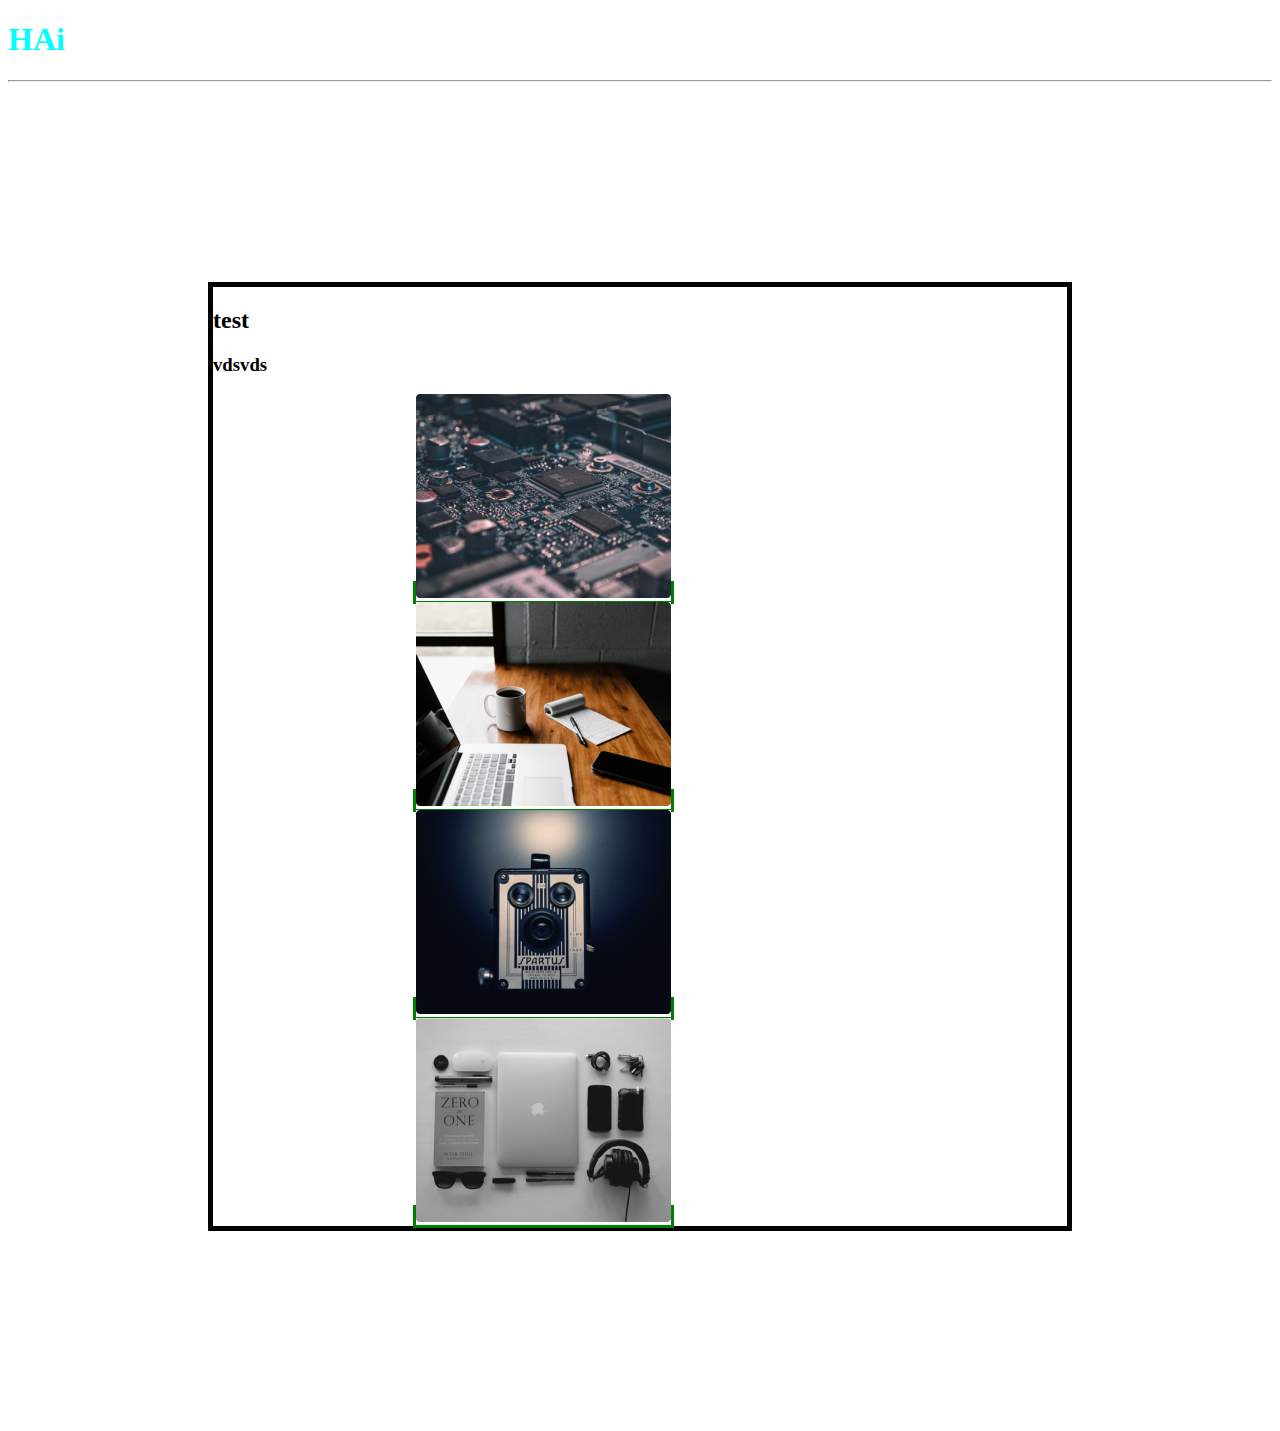
==== index.html @ afe96f4a "add new fail index, css, img" ====
<!DOCTYPE html>
<html lang="en">
<head>
    <meta charset="UTF-8">
    <meta name="viewport" content="width=device-width, initial-scale=1.0">
    <title>Document</title>
    <link rel="stylesheet" href="css/style.css">
</head>
<body>
    <h1>HAi</h1>
    <hr>
    <div class="divmain">
        <h2>test</h2>

        <div class="div1">
            <h3>vdsvds</h3>
        </div>

        <div class="div2">

           <div class="in">
                <img src="img/Cover2.jpg" alt="" >
            </div> 

           <div class="in">
                <img src="img/Cover3.jpg" alt="" >
            
           </div>

           <div class="in">
                <img src="img/Cover5.jpg" alt="" >
            
            </div>

            <div class="in">
                <img src="img/Cover6.jpg" alt="" >
            
            </div>


        </div>
       
    </div>
</body>
</html>
---- css/style.css ----
h1{
    color:aqua
}
.divmain{
    
    margin: 200px;
    border: 5px black solid;
}
.div2{
    margin-left: 200px;
    margin-right: 200px;
}
img{
    display: inline;
}
.in{
    display: inline;
    border: 3px green solid;
}
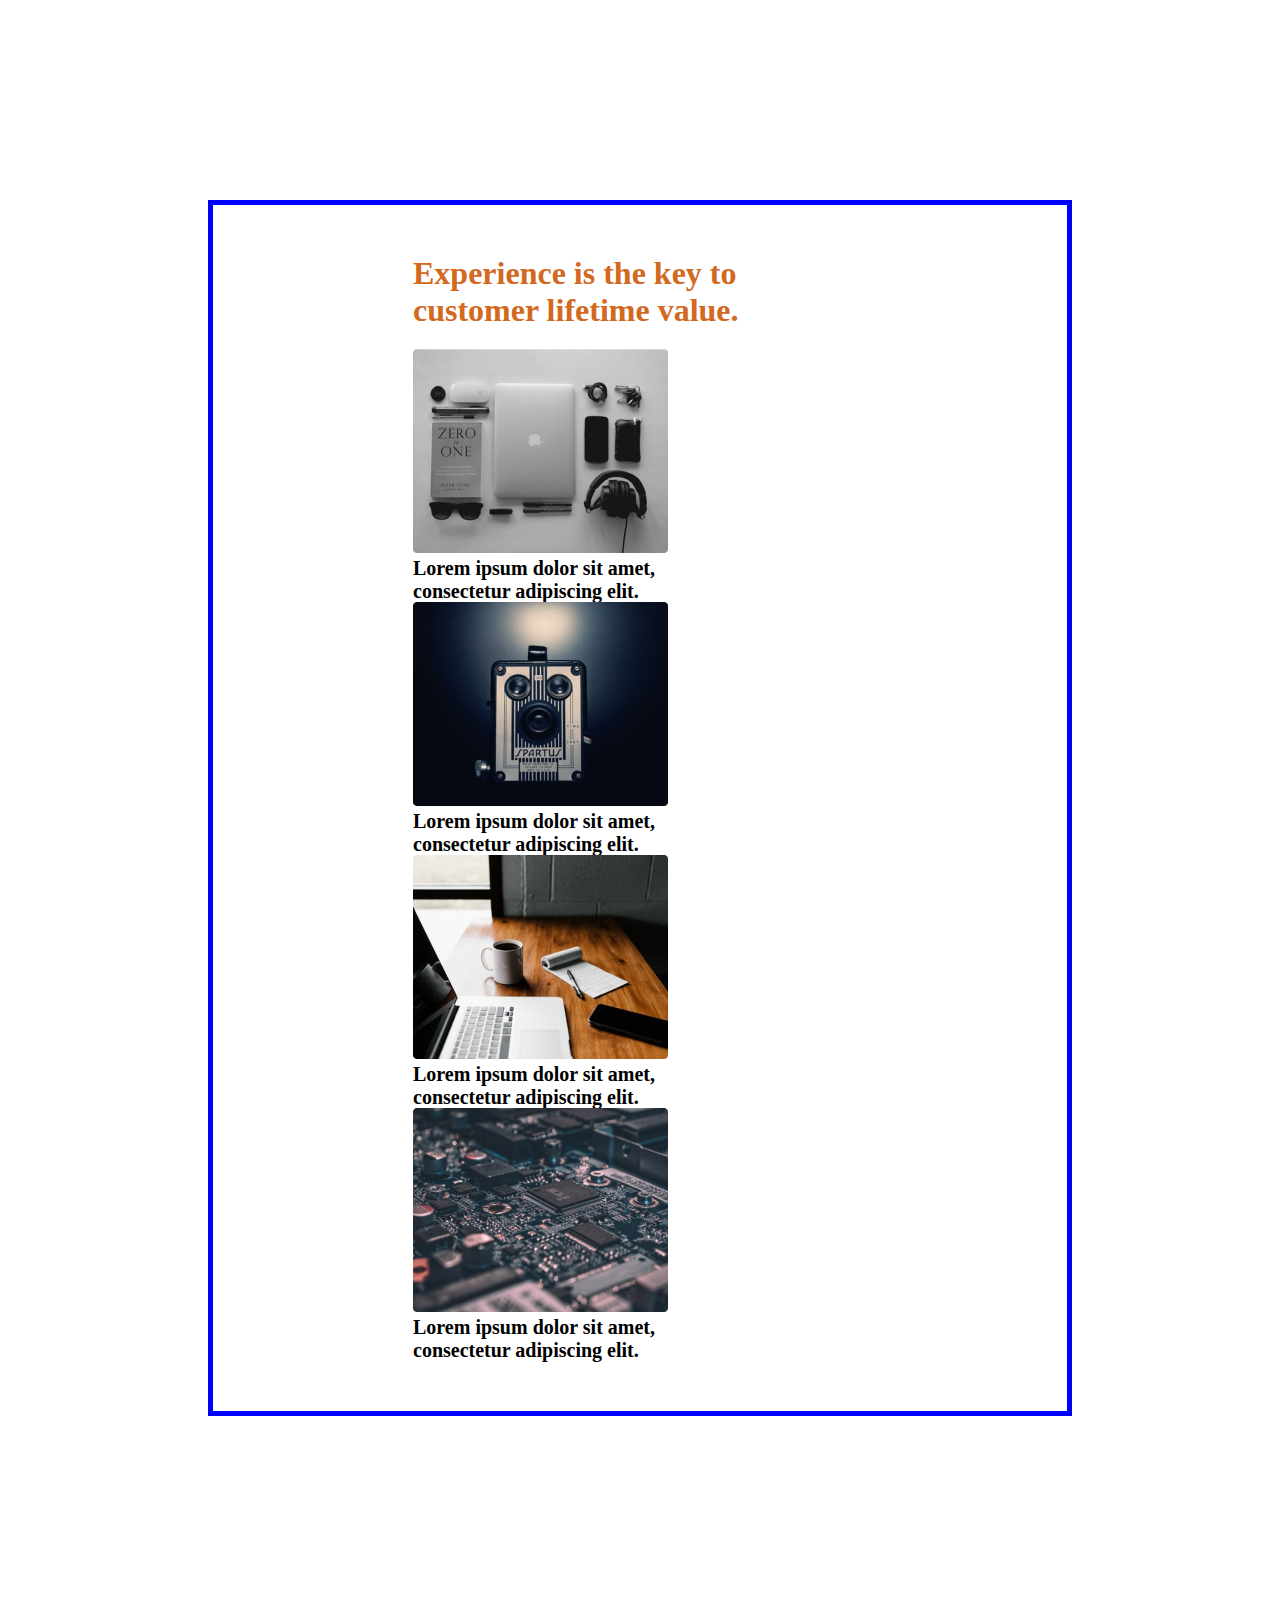
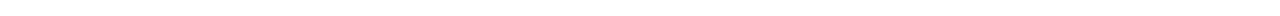
==== commit 717a3a93: "add text, border, margin" ====
--- a/index.html
+++ b/index.html
@@ -7,39 +7,46 @@
     <link rel="stylesheet" href="css/style.css">
 </head>
 <body>
-    <h1>HAi</h1>
-    <hr>
     <div class="divmain">
-        <h2>test</h2>
-
         <div class="div1">
-            <h3>vdsvds</h3>
+            <h1><b>Experience is the key to</b></h1>
+            <h1><b>customer lifetime value.</b></h1>
         </div>
 
         <div class="div2">
-
-           <div class="in">
-                <img src="img/Cover2.jpg" alt="" >
-            </div> 
-
-           <div class="in">
-                <img src="img/Cover3.jpg" alt="" >
-            
-           </div>
-
-           <div class="in">
-                <img src="img/Cover5.jpg" alt="" >
-            
+            <div class="in2">
+                <img src="img/Cover6.jpg" alt="">
+                <p><b>
+                    Lorem ipsum dolor sit amet,
+                    consectetur adipiscing elit.
+                </b>                    
+                </p>
             </div>
-
-            <div class="in">
-                <img src="img/Cover6.jpg" alt="" >
-            
+            <div class="in2">
+                <img src="img/Cover5.jpg" alt="">
+                <p><b>
+                    Lorem ipsum dolor sit amet,
+                    consectetur adipiscing elit.
+                </b>                    
+                </p>                
             </div>
-
-
+            <div class="in2">
+                <img src="img/Cover3.jpg" alt="">
+                <p><b>
+                    Lorem ipsum dolor sit amet,
+                    consectetur adipiscing elit.
+                </b>                    
+                </p>
+            </div>
+            <div class="in2">
+                <img src="img/Cover2.jpg" alt="">
+                <p><b>
+                    Lorem ipsum dolor sit amet,
+                    consectetur adipiscing elit.
+                </b>                    
+                </p>
+            </div>
         </div>
-       
     </div>
 </body>
 </html>--- a/css/style.css
+++ b/css/style.css
@@ -1,19 +1,40 @@
 h1{
-    color:aqua
+    margin: 0px;
+    margin-left: 200px;
+    color:chocolate;
 }
 .divmain{
     
     margin: 200px;
-    border: 5px black solid;
+    border: 5px blue solid;
+}
+.div1{
+    margin-top: 50px;
+    margin-left: 0px;
+    margin-bottom: 20px;
 }
 .div2{
-    margin-left: 200px;
-    margin-right: 200px;
+    margin-left: 180px;
+    margin-right: 180px;
+    margin-bottom: 50px;
 }
+.in2{
+    display: inline-block;
+    width: 255px;
+    height: 250px;
+    padding-left: 20px;
+    
+    }
 img{
-    display: inline;
-}
-.in{
-    display: inline;
-    border: 3px green solid;
+    
+    width: 255px;
+    height: 204px;
+    }
+p{
+    margin: 0px;
+    margin-right: 0px;
+    width: 255px;
+    height: 50px;
+    font-size: 20px;
+    
 }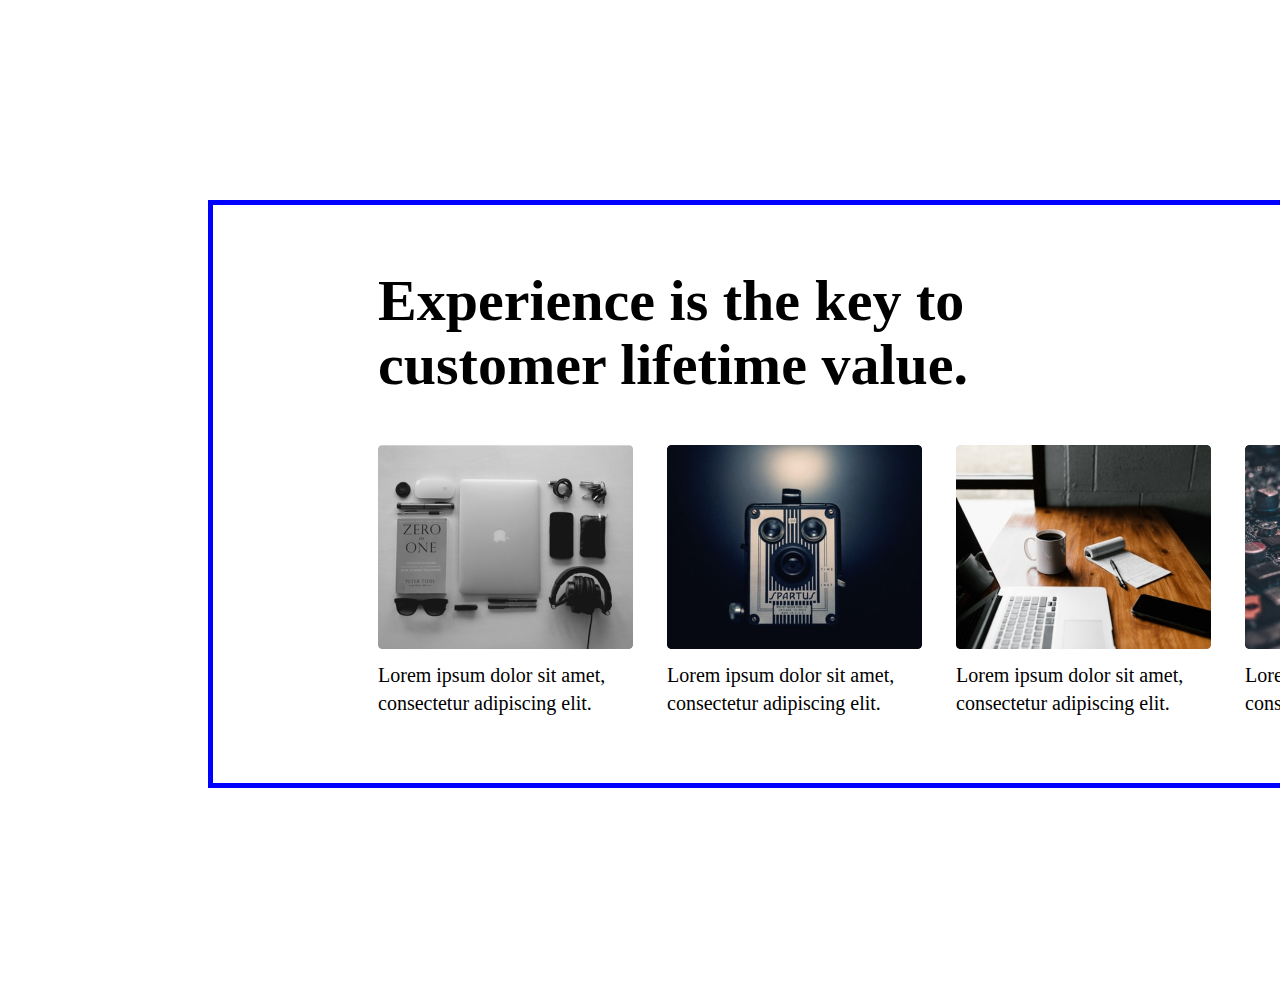
==== commit ef52dc2c: "add margin and padding and font size" ====
--- a/index.html
+++ b/index.html
@@ -9,41 +9,38 @@
 <body>
     <div class="divmain">
         <div class="div1">
-            <h1><b>Experience is the key to</b></h1>
-            <h1><b>customer lifetime value.</b></h1>
+            <h2>Experience is the key to
+                customer lifetime value.
+            </h2>
         </div>
 
         <div class="div2">
-            <div class="in2">
+            <div id="img1" class="in2">
                 <img src="img/Cover6.jpg" alt="">
-                <p><b>
+                <p>
                     Lorem ipsum dolor sit amet,
                     consectetur adipiscing elit.
-                </b>                    
                 </p>
             </div>
             <div class="in2">
                 <img src="img/Cover5.jpg" alt="">
-                <p><b>
+                <p>
                     Lorem ipsum dolor sit amet,
                     consectetur adipiscing elit.
-                </b>                    
                 </p>                
             </div>
             <div class="in2">
                 <img src="img/Cover3.jpg" alt="">
-                <p><b>
+                <p>
                     Lorem ipsum dolor sit amet,
                     consectetur adipiscing elit.
-                </b>                    
                 </p>
             </div>
             <div class="in2">
                 <img src="img/Cover2.jpg" alt="">
-                <p><b>
+                <p>
                     Lorem ipsum dolor sit amet,
                     consectetur adipiscing elit.
-                </b>                    
                 </p>
             </div>
         </div>
--- a/css/style.css
+++ b/css/style.css
@@ -3,38 +3,74 @@
     margin-left: 200px;
     color:chocolate;
 }
+h2{
+    
+    font-family: Manrope;
+    font-style: normal;
+    font-weight: 800;
+    font-size: 58px;
+    line-height: 64px;
+    margin: 0px;    
+}
 .divmain{
-    
     margin: 200px;
     border: 5px blue solid;
+    width: 1140px;
+    height: 450px;
+    padding: 64px 165px;
 }
+       
 .div1{
-    margin-top: 50px;
-    margin-left: 0px;
-    margin-bottom: 20px;
+    margin-right: 0px;
+    width: 650px;
+    height: 128px;
+    left: 0px;
+    top: 0px;
+    right: 0px;    
 }
 .div2{
-    margin-left: 180px;
-    margin-right: 180px;
-    margin-bottom: 50px;
-}
-.in2{
+    padding: 0px;
+    width: 1160px;
+    height: 295px;
+    left: 165px;
+    top: 232px;
+    right: 0px;
+    margin-right: 0px;
+    margin-top: 40px;    
+ }
+  .in2{
     display: inline-block;
     width: 255px;
     height: 250px;
-    padding-left: 20px;
+    margin-right: 30px;
     
     }
 img{
-    
     width: 255px;
     height: 204px;
-    }
+    left: 0px;
+    top: 0px;
+    border-radius: 4px;
+    flex: none;
+    order: 0;
+    align-self: center;
+    flex-grow: 0;
+    margin: 8px 0px;
+    
+    }   
 p{
     margin: 0px;
-    margin-right: 0px;
     width: 255px;
-    height: 50px;
+    height: 56px;
+    left: 0px;
+    top: 212px;
+    font-family: Manrope;
+    font-style: normal;
+    font-weight: 500;
     font-size: 20px;
+    line-height: 28px;
     
+}
+#img1{
+    margin-left: 0px;
 }